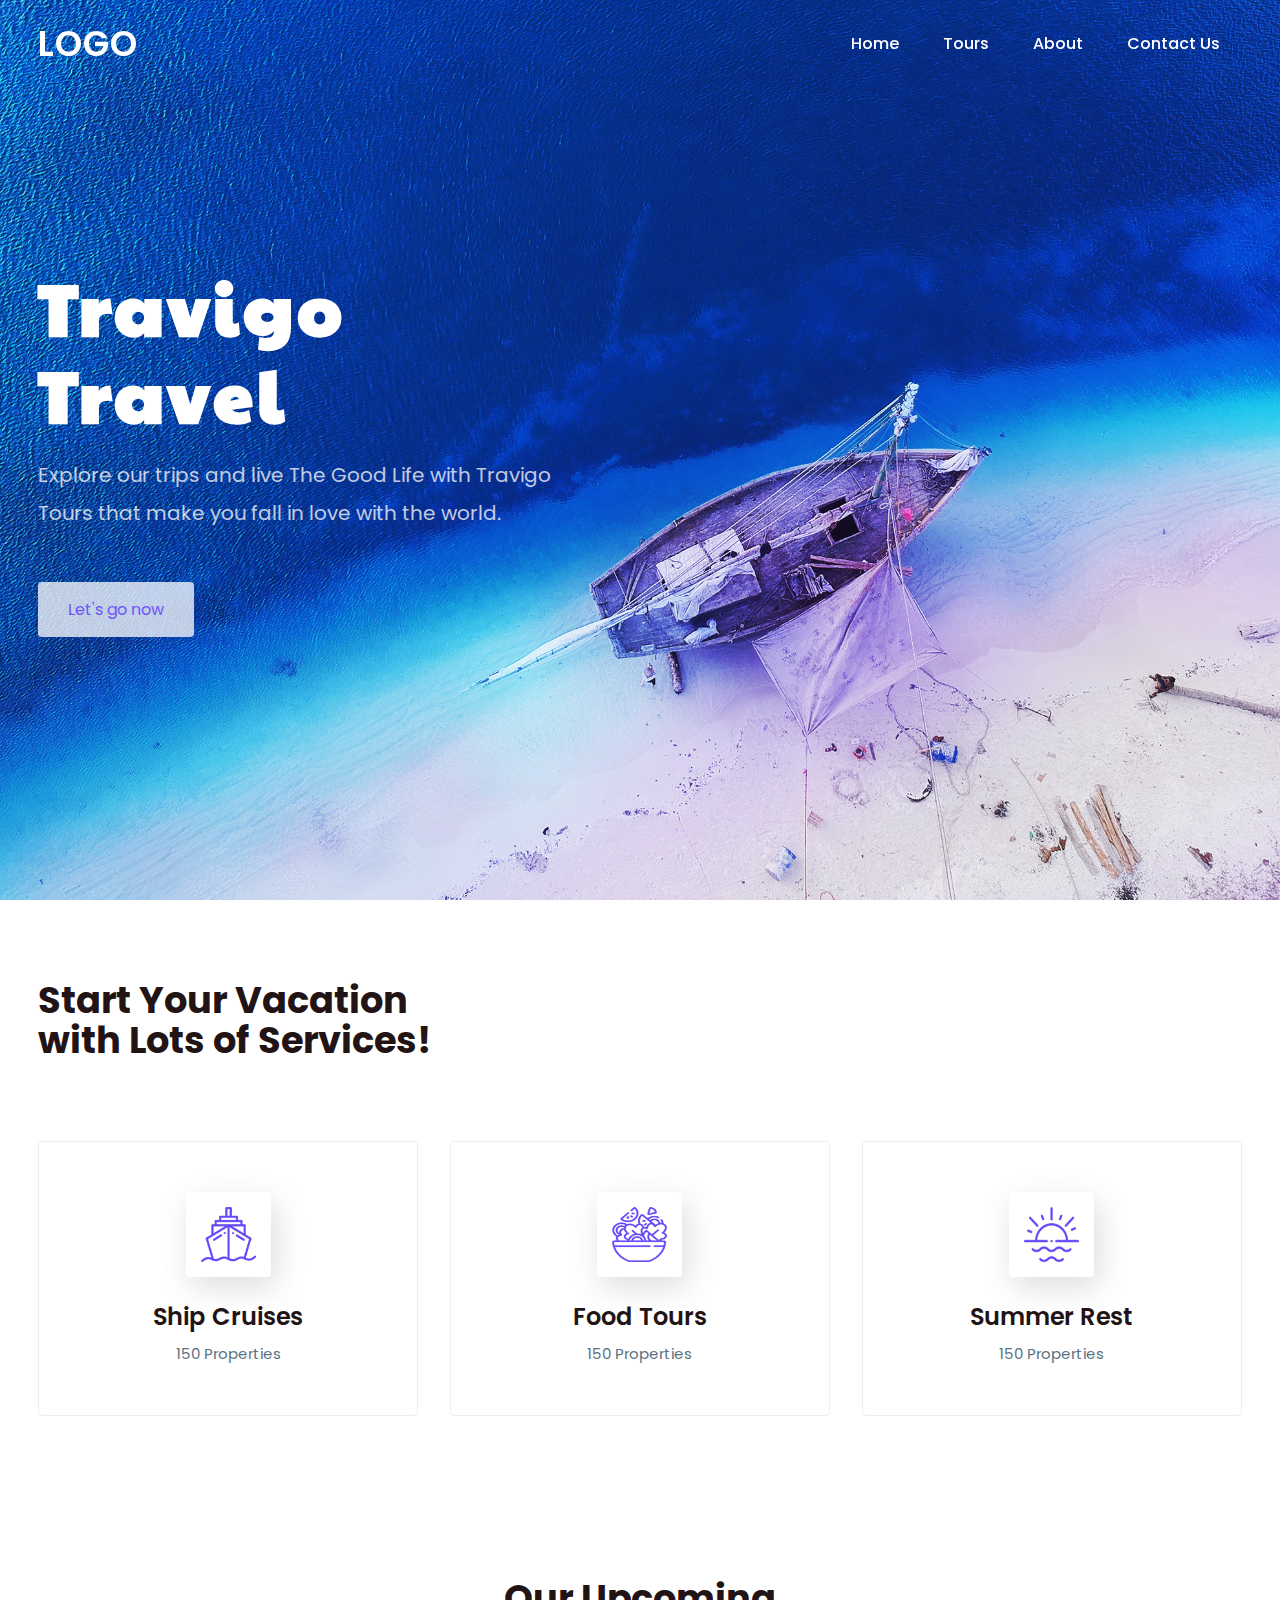
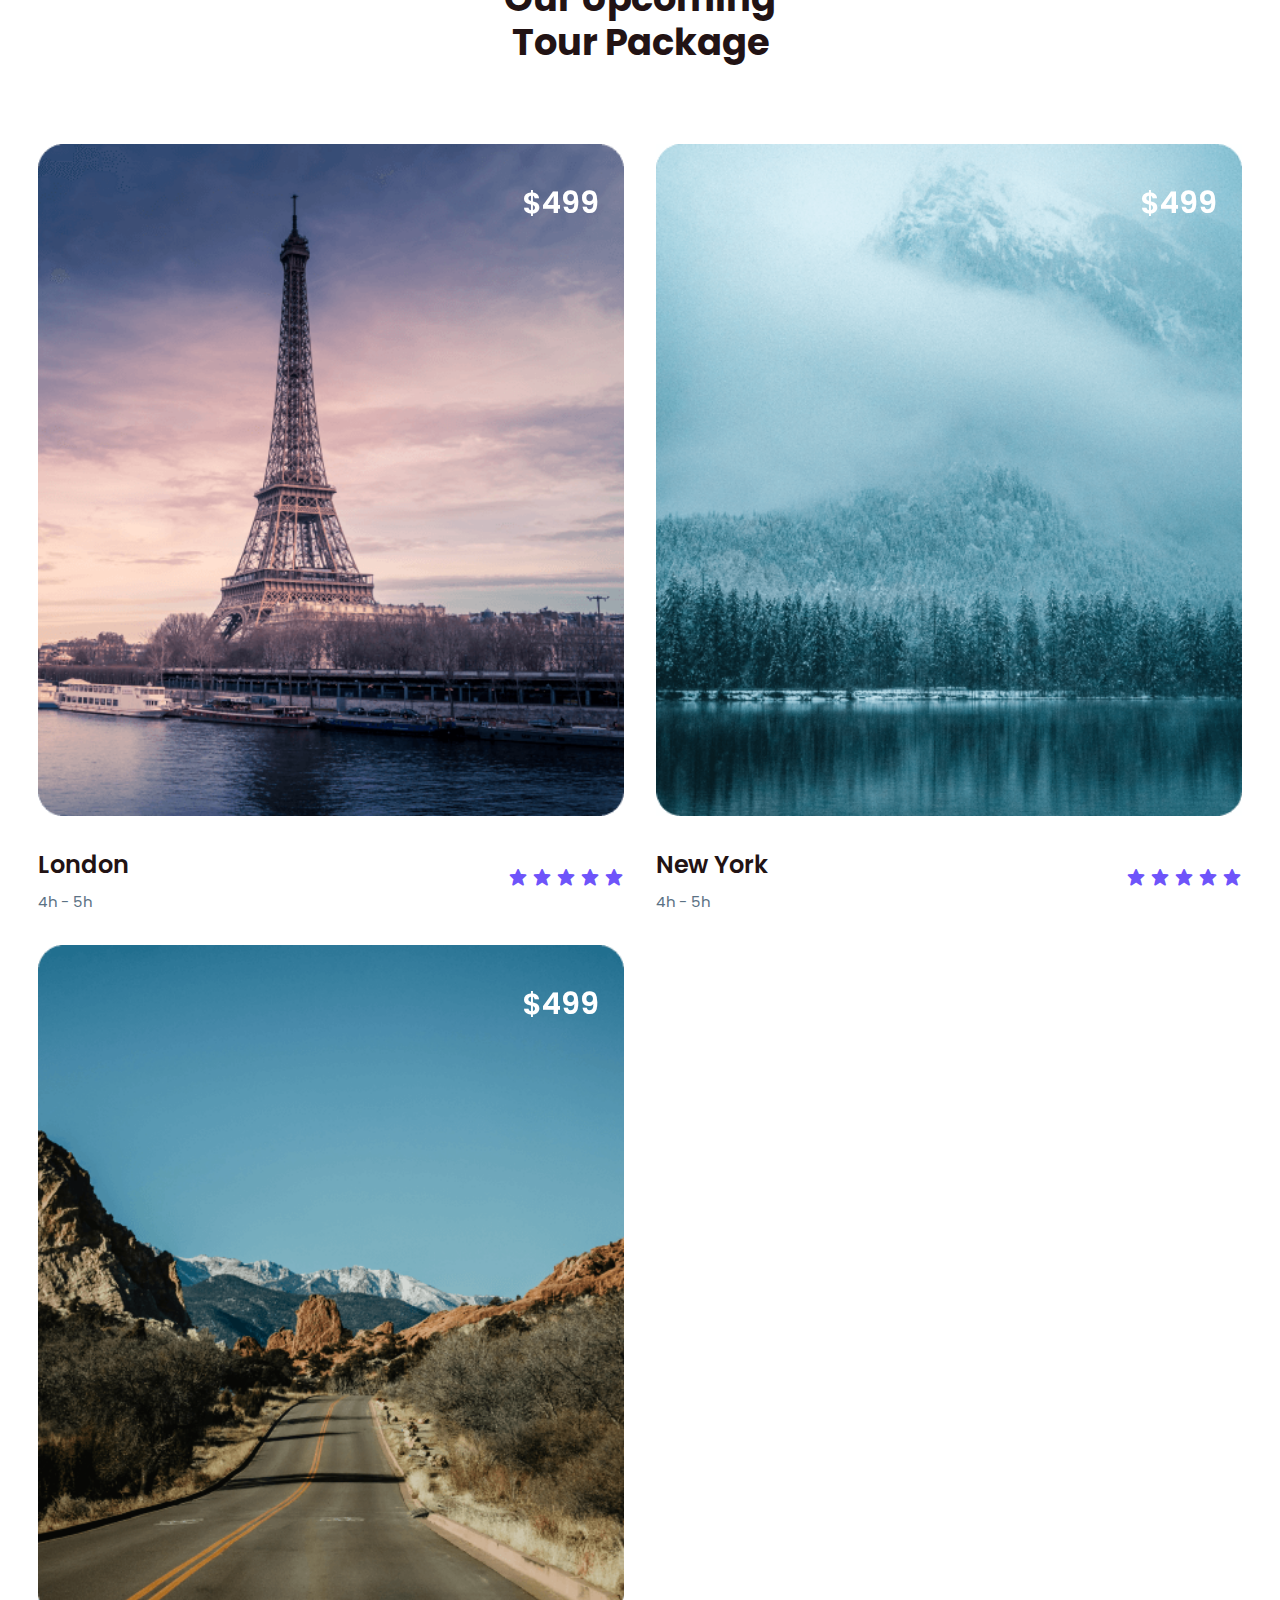
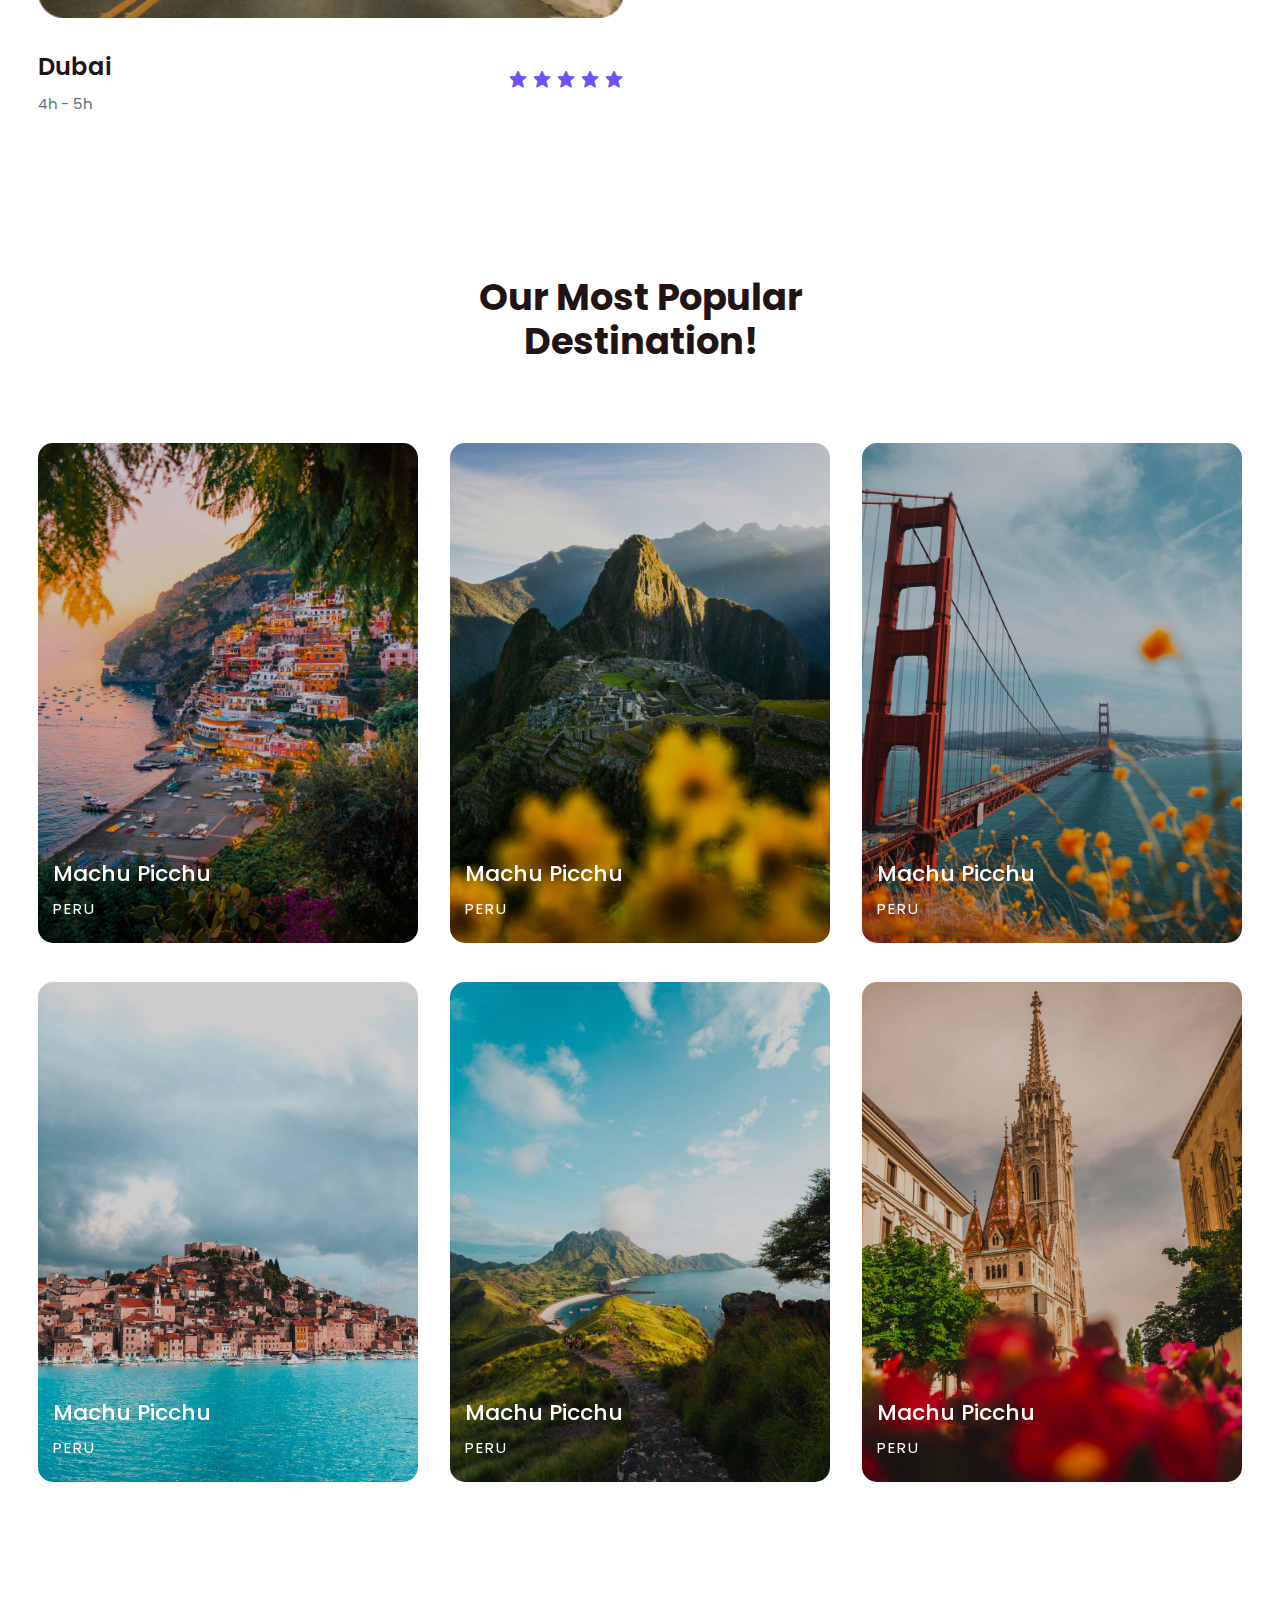
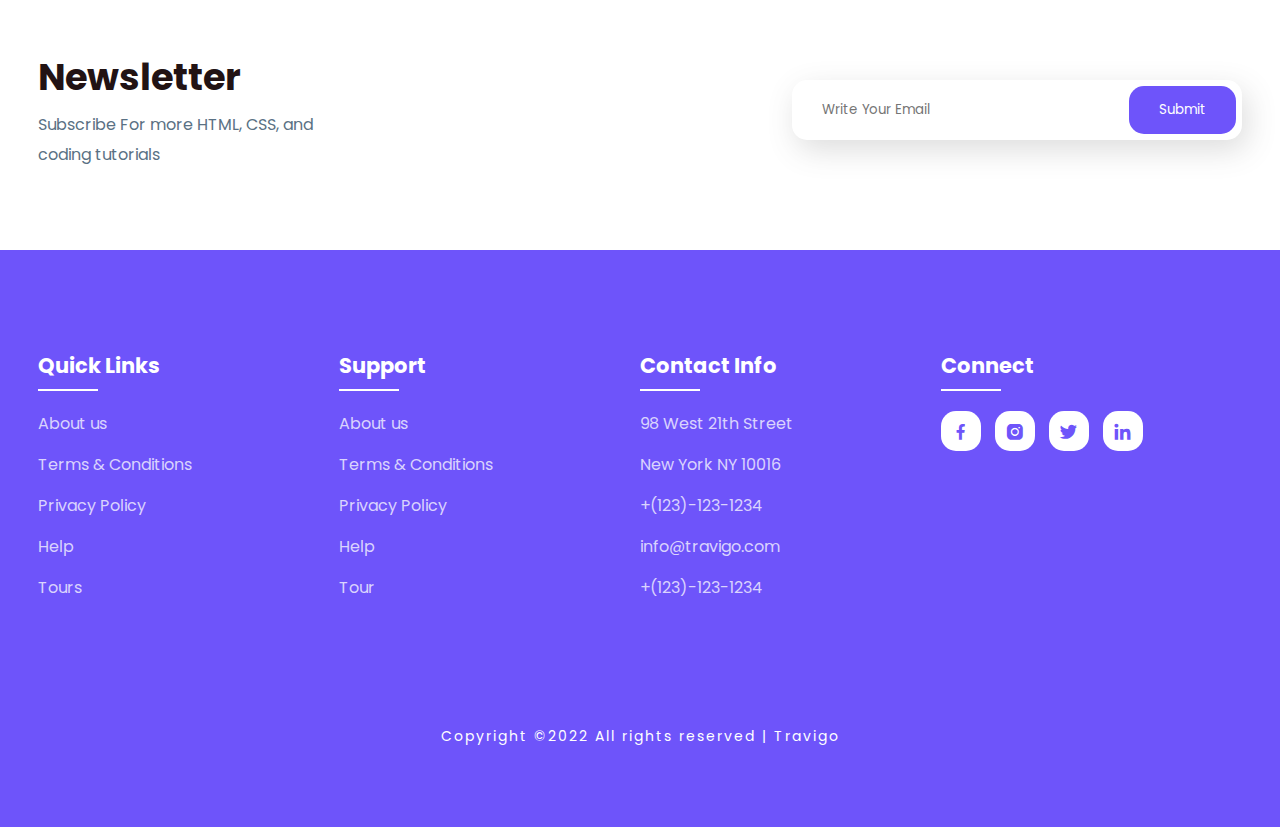
==== site_web_voyage/index.html @ d286b7b3 "first commit" ====
<!DOCTYPE html>
<html>
<head>
	<meta charset="utf-8">
	<meta name="viewport" content="width=device-width, initial-scale=1">
	<title>Travigo - Travel for everyone</title>
	<link rel="stylesheet" type="text/css" href="css/style.css">

	<link rel="stylesheet"
  href="https://unpkg.com/boxicons@latest/css/boxicons.min.css">

  <link rel="preconnect" href="https://fonts.googleapis.com">
  <link rel="preconnect" href="https://fonts.gstatic.com" crossorigin>
  <link href="https://fonts.googleapis.com/css2?family=Paytone+One&family=Poppins:wght@100;200;300;400;500;600;700;800;900&display=swap" rel="stylesheet">

</head>
<body>
	<!--header--->
	<header>
		<a href="#" class="logo">LOGO</a>
		<div class="bx bx-menu" id="menu-icon"></div>

		<ul class="navbar">
			<li><a href="index.html">Home</a></li>
			<li><a href="tours.html">Tours</a></li>
			<li><a href="about.html">About</a></li>
			<li><a href="">Contact Us</a></li>
		</ul>
	</header>

	<!--Home section--->
	<section class="home" id="home">
		<div class="home-text">
			<h1>Travigo <br> Travel</h1>
			<p>Explore our trips and live The Good Life with Travigo <br> Tours that make you fall in love with the world.</p>
			<a href="#" class="home-btn">Let's go now</a>
		</div>
	</section>

	<!--container--->
	<section class="container">
		<div class="text">
			<h2>Start Your Vacation <br> with Lots of Services!</h2>
		</div>

		<div class="row-items">
			<div class="container-box">
				<div class="container-img">
					<img src="img/trip1.png">
				</div>
				<h4>Ship Cruises</h4>
				<p>150 Properties</p>
			</div>

			<div class="container-box">
				<div class="container-img">
					<img src="img/trip2.png">
				</div>
				<h4>Food Tours</h4>
				<p>150 Properties</p>
			</div>

			<div class="container-box">
				<div class="container-img">
					<img src="img/trip3.png">
				</div>
				<h4>Summer Rest</h4>
				<p>150 Properties</p>
			</div>

		</div>
	</section>

	<!--Package section--->
	<section class="package" id="package">
		<div class="title">
			<h2>Our Upcoming <br> Tour Package</h2>
		</div>

		<div class="package-content">
			<div class="box">
				<div class="thum">
					<img src="img/img1.png">
					<h3>$499</h3>
				</div>

				<div class="dest-content">
					<div class="location">
						<h4>London</h4>
						<p>4h - 5h</p>
					</div>
					<div class="stars">
						<a href="#"><i class='bx bxs-star'></i></a>
						<a href="#"><i class='bx bxs-star'></i></a>
						<a href="#"><i class='bx bxs-star'></i></a>
						<a href="#"><i class='bx bxs-star'></i></a>
						<a href="#"><i class='bx bxs-star'></i></a>
					</div>
				</div>
			</div>

			<div class="box">
				<div class="thum">
					<img src="img/img2.png">
					<h3>$499</h3>
				</div>

				<div class="dest-content">
					<div class="location">
						<h4>New York</h4>
						<p>4h - 5h</p>
					</div>
					<div class="stars">
						<a href="#"><i class='bx bxs-star'></i></a>
						<a href="#"><i class='bx bxs-star'></i></a>
						<a href="#"><i class='bx bxs-star'></i></a>
						<a href="#"><i class='bx bxs-star'></i></a>
						<a href="#"><i class='bx bxs-star'></i></a>
					</div>
				</div>
			</div>

			<div class="box">
				<div class="thum">
					<img src="img/img3.png">
					<h3>$499</h3>
				</div>

				<div class="dest-content">
					<div class="location">
						<h4>Dubai</h4>
						<p>4h - 5h</p>
					</div>
					<div class="stars">
						<a href="#"><i class='bx bxs-star'></i></a>
						<a href="#"><i class='bx bxs-star'></i></a>
						<a href="#"><i class='bx bxs-star'></i></a>
						<a href="#"><i class='bx bxs-star'></i></a>
						<a href="#"><i class='bx bxs-star'></i></a>
					</div>
				</div>
			</div>

		</div>
	</section>

	<!--destination section--->
	<section class="destination" id="destination">
		<div class="title">
			<h2>Our Most Popular <br> Destination!</h2>
		</div>

		<div class="destination-content">
			<div class="col-content">
				<img src="img/img-1.jpg">
				<h5>Machu Picchu</h5>
				<p>PERU</p>
			</div>

			<div class="col-content">
				<img src="img/img-2.jpg">
				<h5>Machu Picchu</h5>
				<p>PERU</p>
			</div>

			<div class="col-content">
				<img src="img/img-3.jpg">
				<h5>Machu Picchu</h5>
				<p>PERU</p>
			</div>

			<div class="col-content">
				<img src="img/img-4.jpg">
				<h5>Machu Picchu</h5>
				<p>PERU</p>
			</div>

			<div class="col-content">
				<img src="img/img-5.jpg">
				<h5>Machu Picchu</h5>
				<p>PERU</p>
			</div>

			<div class="col-content">
				<img src="img/img-6.jpg">
				<h5>Machu Picchu</h5>
				<p>PERU</p>
			</div>

		</div>
	</section>

	<!--Newsletter--->
	<section class="newsletter">
		<div class="news-text">
			<h2>Newsletter</h2>
			<p>Subscribe For more HTML, CSS, and <br> coding tutorials</p>
		</div>

		<div class="send">
			<form>
				<input type="email" placeholder="Write Your Email" required>
				<input type="submit" value="Submit">
			</form>
		</div>
	</section>

	<!--footer--->
	<section id="contact">
		<div class="footer">
			<div class="main">
				<div class="list">
					<h4>Quick Links</h4>
					<ul>
						<li><a href="#">About us</a></li>
						<li><a href="#">Terms & Conditions</a></li>
						<li><a href="#">Privacy Policy</a></li>
						<li><a href="#">Help</a></li>
						<li><a href="#">Tours</a></li>
					</ul>
				</div>

				<div class="list">
					<h4>Support</h4>
					<ul>
						<li><a href="#">About us</a></li>
						<li><a href="#">Terms & Conditions</a></li>
						<li><a href="#">Privacy Policy</a></li>
						<li><a href="#">Help</a></li>
						<li><a href="#">Tour</a></li>
					</ul>
				</div>

				<div class="list">
					<h4>Contact Info</h4>
					<ul>
						<li><a href="#">98 West 21th Street</a></li>
						<li><a href="#">New York NY 10016</a></li>
						<li><a href="#">+(123)-123-1234</a></li>
						<li><a href="#">info@travigo.com</a></li>
						<li><a href="#">+(123)-123-1234</a></li>
					</ul>
				</div>

				<div class="list">
					<h4>Connect</h4>
					<div class="social">
						<a href="#"><i class='bx bxl-facebook' ></i></a>
						<a href="#"><i class='bx bxl-instagram-alt' ></i></a>
						<a href="#"><i class='bx bxl-twitter' ></i></a>
						<a href="#"><i class='bx bxl-linkedin' ></i></a>
					</div>
				</div>
			</div>
		</div>

		<div class="end-text">
			<p>Copyright ©2022 All rights reserved | Travigo</p>
		</div>
	</section>

	<!--link to js--->
	<script type="text/javascript" src="js/script.js"></script>

</body>
</html>
---- site_web_voyage/css/style.css ----
*{
	padding: 0;
	margin: 0;
	box-sizing: border-box;
	font-family: 'Poppins', sans-serif;
	text-decoration: none;
	list-style: none;
	scroll-behavior: smooth;
}
:root{
	--bg-color: #fff;
	--text-color: #221314;
	--second-color: #5a7184;
	--main-color: #6e54fa;
	--big-font: 6rem;
	--h2-font: 3rem;
	--p-font: 1.1rem;
}
body{
	background: var(--bg-color);
	color: var(--text-color);
}

header{
	position: fixed;
	top: 0;
	right: 0;
	width: 100%;
	z-index: 1000;
	display: flex;
	align-items: center;
	justify-content: space-between;
	background: transparent;
	padding: 30px 18%;
	transition: ease .40s;
}
.logo{
	font-size: 35px;
	font-weight: 600;
	letter-spacing: 1px;
	color: var(--bg-color);
}
.navbar{
	display: flex;
}
.navbar a{
	color: var(--bg-color);
	font-size: var(--p-font);
	font-weight: 500;
	padding: 10px 22px;
	border-radius: 4px;
	transition: ease .40s;
}
.navbar a:hover{
	background: var(--bg-color);
	color: var(--text-color);
	box-shadow: 5px 10px 30px rgb(85 85 85 / 20%);
	border-radius: 4px;
}
#menu-icon{
	color: var(--bg-color);
	font-size: 35px;
	z-index: 10001;
	cursor: pointer;
	display: none;
}

section{
	padding: 80px 18%;
}
.home{
	position: relative;
	width: 100%;
	height: 100vh;
	background: url(../img/background.jpg);
	background-size: cover;
	background-position: center;
	display: grid;
	grid-template-columns: repeat(1, 1fr);
	align-items: center;
}
.home-text h1{
	font-size: var(--big-font);
	line-height: 1.2;
	color: var(--bg-color);
	font-family: 'Paytone One', sans-serif;
	letter-spacing: 4px;
	margin-bottom: 20px;
}
.home-text p{
	color: #ffffffbf;
	font-size: 20px;
	font-weight: 400;
	line-height: 38px;
	margin-bottom: 50px;
}
.home-btn{
	display: inline-block;
	font-size: 16px;
	padding: 15px 30px;
	background: #ffffffbf;
	color: var(--main-color);
	border-radius: 4px;
	transition: ease .40s;
}
.home-btn:hover{
	background: var(--bg-color);
	transform: scale(1.1);
}
header.sticky{
	background: var(--bg-color);
	padding: 10px 18%;
	box-shadow: rgba(33,35,38, 0.1) 0px 10px 10px -10px;
}
.sticky .logo{
	color: var(--text-color);
}
.sticky .navbar a{
	color: var(--text-color);
} 

.text h2{
	font-size: var(--h2-font);
	line-height: 1.1;
}
.row-items{
	display: grid;
	grid-template-columns: repeat(auto-fit, minmax(250px, auto));
	grid-gap: 2rem;
	align-items: center;
	text-align: center;
	margin-top: 5rem;
}
.container-box{
	background: var(--bg-color);
	border: 1px solid #f0eded;
	padding: 50px 10px;
	border-radius: 4px;
	transition: all 1s ease 0s;
	cursor: pointer;
}
.container-img img{
	height: 85px;
	width: 85px;
	padding: 15px;
	background: var(--bg-color);
	box-shadow: 5px 10px 30px rgb(85 85 85 / 20%);
	border-radius: 4px;
	margin-bottom: 15px;
	cursor: pointer;
}
.container-img-b img{
	width: 100%;
	background: var(--bg-color);
	box-shadow: 5px 10px 30px rgb(85 85 85 / 20%);
	border-radius: 4px;
	margin-bottom: 15px;
	cursor: pointer;
}
.container-box h4{
	font-size: 24px;
	font-weight: 600;
	margin-bottom: 8px;
}
.container-box p{
	font-size: 15px;
	color: var(--second-color);
}
.container-box:hover{
	box-shadow: 5px 30px 56.1276px rgb(55 55 55 / 12%);
	border: 1px solid transparent;
	transform: translateY(-3px);
}

.title{
	text-align: center;
}
.title h2{
	font-size: var(--h2-font);
	line-height: 1.2;
}
.package-content{
	display: grid;
	grid-template-columns: repeat(auto-fit, minmax(400px, auto));
	grid-gap: 2rem;
	align-items: center;
	margin-top: 5rem;
}

.thum{
	position: relative;
	transition: all .3s cubic-bezier(.445,.05,.55,.95);
	will-change: filter;
	cursor: pointer;
}
.thum img{
	width: 100%;
	height: auto;
}
.thum h3{
	position: absolute;
	font-size: 30px;
	font-weight: 600;
	text-align: right;
	color: var(--bg-color);
	top: 36px;
	right: 25px;
}
.thum h3.tours{

	color: black;

}
.dest-content{
	display: flex;
	flex-wrap: wrap;
	align-items: center;
	justify-content: space-between;
	padding-top: 24px;
}
.stars i{
	color: var(--main-color);
	font-size: 20px;
}
.location h4{
	font-size: 24px;
	font-weight: 600;
	margin-bottom: 8px;
}
.location p{
	font-size: 15px;
	color: var(--second-color);
}
.thum:hover{
	filter: brightness(100%) hue-rotate(45deg);
	transform: scale(1.04);
}

.destination-content{
	display: grid;
	grid-template-columns: repeat(auto-fit, minmax(340px, auto));
	grid-gap: 2rem;
	align-items: center;
	margin-top: 5rem;
}
.col-content, .blog-content{
	position: relative;
}
.col-content img, .blog-content img{
	width: 100%;
	height: 500px;
	object-fit: cover;
	border-radius: 15px;
	filter: brightness(80%);
	transition: all .3s cubic-bezier(.495,.05,.55,.95);
	will-change: filter;
}
.col-content h5{
	position: absolute;
	font-size: 22px;
	font-weight: 500;
	color: var(--bg-color);
	left: 15px;
	bottom: 60px;
}
.blog-content h5{
	position: absolute;
	font-size: 22px;
	font-weight: 500;
	color: var(--bg-color);
	left: 15px;
	bottom: 100px;
}
.col-content p, .blog-content p{
	position: absolute;
	font-size: 15px;
	color: var(--bg-color);
	left: 15px;
	bottom: 30px;
	letter-spacing: 2px;
}
.col-content img:hover{
	filter: brightness(100%) hue-rotate(45deg);
	transform: scale(1.04);
	cursor: pointer;
}
.blog-content img:hover{
	-webkit-filter: brightness(30%);
    -webkit-transition: all 1s ease;
    -moz-transition: all 1s ease;
    -o-transition: all 1s ease;
    -ms-transition: all 1s ease;
    transition: all 1s ease;
	cursor: pointer;
}

.newsletter{
	display: flex;
	flex-wrap: wrap;
	align-items: center;
	justify-content: space-between;
	grid-gap: 3rem;
}
.news-text h2{
	font-size: var(--h2-font);
	margin-bottom: 5px;
}
.news-text p{
	font-size: var(--p-font);
	color: var(--second-color);
	line-height: 30px;
}
.newsletter form{
	max-width: 100%;
	width: 450px;
	position: relative;
}
.newsletter form input:first-child{
	display: inline-block;
	width: 100%;
	padding: 20px 150px 20px 30px;
	box-shadow: 5px 10px 30px rgb(85 85 85 / 20%);
	outline: none;
	border: none;
	border-radius: 15px;
}
.newsletter form input:last-child{
	display: inline-block;
	position: absolute;
	outline: none;
	border: none;
	padding: 14px 30px;
	border-radius: 15px;
	background: var(--main-color);
	color: var(--bg-color);
	top: 6px;
	right: 6px;
	cursor: pointer;
}

#contact{
	background: var(--main-color);
}
.main{
	display: flex;
	flex-wrap: wrap;
}
.footer{
	padding: 20px 0;
}
.list{
	width: 25%;
}
.list h4{
	font-size: 21px;
	color: var(--bg-color);
	margin-bottom: 30px;
	position: relative;
}
.list h4::before{
	content: "";
	position: absolute;
	height: 2px;
	width: 60px;
	left: 0;
	bottom: -10px;
	background: var(--bg-color);
}
.list ul li:not(last-child) {
	margin-bottom: 16px;
}
.list ul li a{
	color: #ffffffbf;
	font-size: var(--p-font);
	display: block;
	transition: .3s;
}
.list ul li a:hover{
	color: var(--bg-color);
	transform: translateX(14px);
}
.list .social a{
	height: 40px;
	width: 40px;
	background: var(--bg-color);
	color: var(--main-color);
	display: inline-flex;
	align-items: center;
	justify-content: center;
	font-size: 21px;
	border-radius: 15px;
	transition: .3s;
	margin-right: 10px;
}
.list .social a:hover{
	transform: scale(1.1);
}
.end-text{
	text-align: center;
	padding-top: 90px;
}
.end-text p{
	color: var(--bg-color);
	font-size: 14px;
	letter-spacing: 2px;
}

@media (max-width: 1400px){
	header{
		padding: 17px 3%;
		transition: .2s;
	}
	header.sticky{
		padding: 10px 3%;
		transition: .2s;
	}
	section{
		padding: 80px 3%;
		transition: .2s;
	}
	:root{
		--big-font: 4.5rem;
	  --h2-font: 2.3rem;
	  --p-font: 1rem;
	  transition: .2s;
	}
}

@media (max-width: 1040px){
	#menu-icon{
		display: block;
	}
	.stick #menu-icon{
		color: var(--text-color);
	}
	.home{
		height: 88vh;
	}
	.navbar{
		position: absolute;
		top: 0;
		right: -100%;
		width: 270px;
		height: 120vh;
		background: #1067cc;
		display: flex;
		flex-direction: column;
		align-items: center;
		padding: 150px 30px;
		transition: 0.5s all;
	}
	.navbar a{
		display: block;
		margin: 1.2rem 0;
	}
	.sticky .navbar a{
		color: var(--bg-color);
	}
	.navbar a:hover{
		color: var(--text-color);
	}
	.open{
		right: 0;
	}
	.list{
		width: 50%;
		margin-bottom: 12px;
	}
}

@media (max-width: 575px){
	.list{
		width: 100%;
	}
	.newsletter form{
		width: 350px;
	}
	:root{
		--big-font: 3.8rem;
	  --h2-font: 1.8rem;
	  transition: .2s;
	}
	.text{
		text-align: center;
	}
	.home{
		height: 85vh;
		transition: .2s;
	}
}
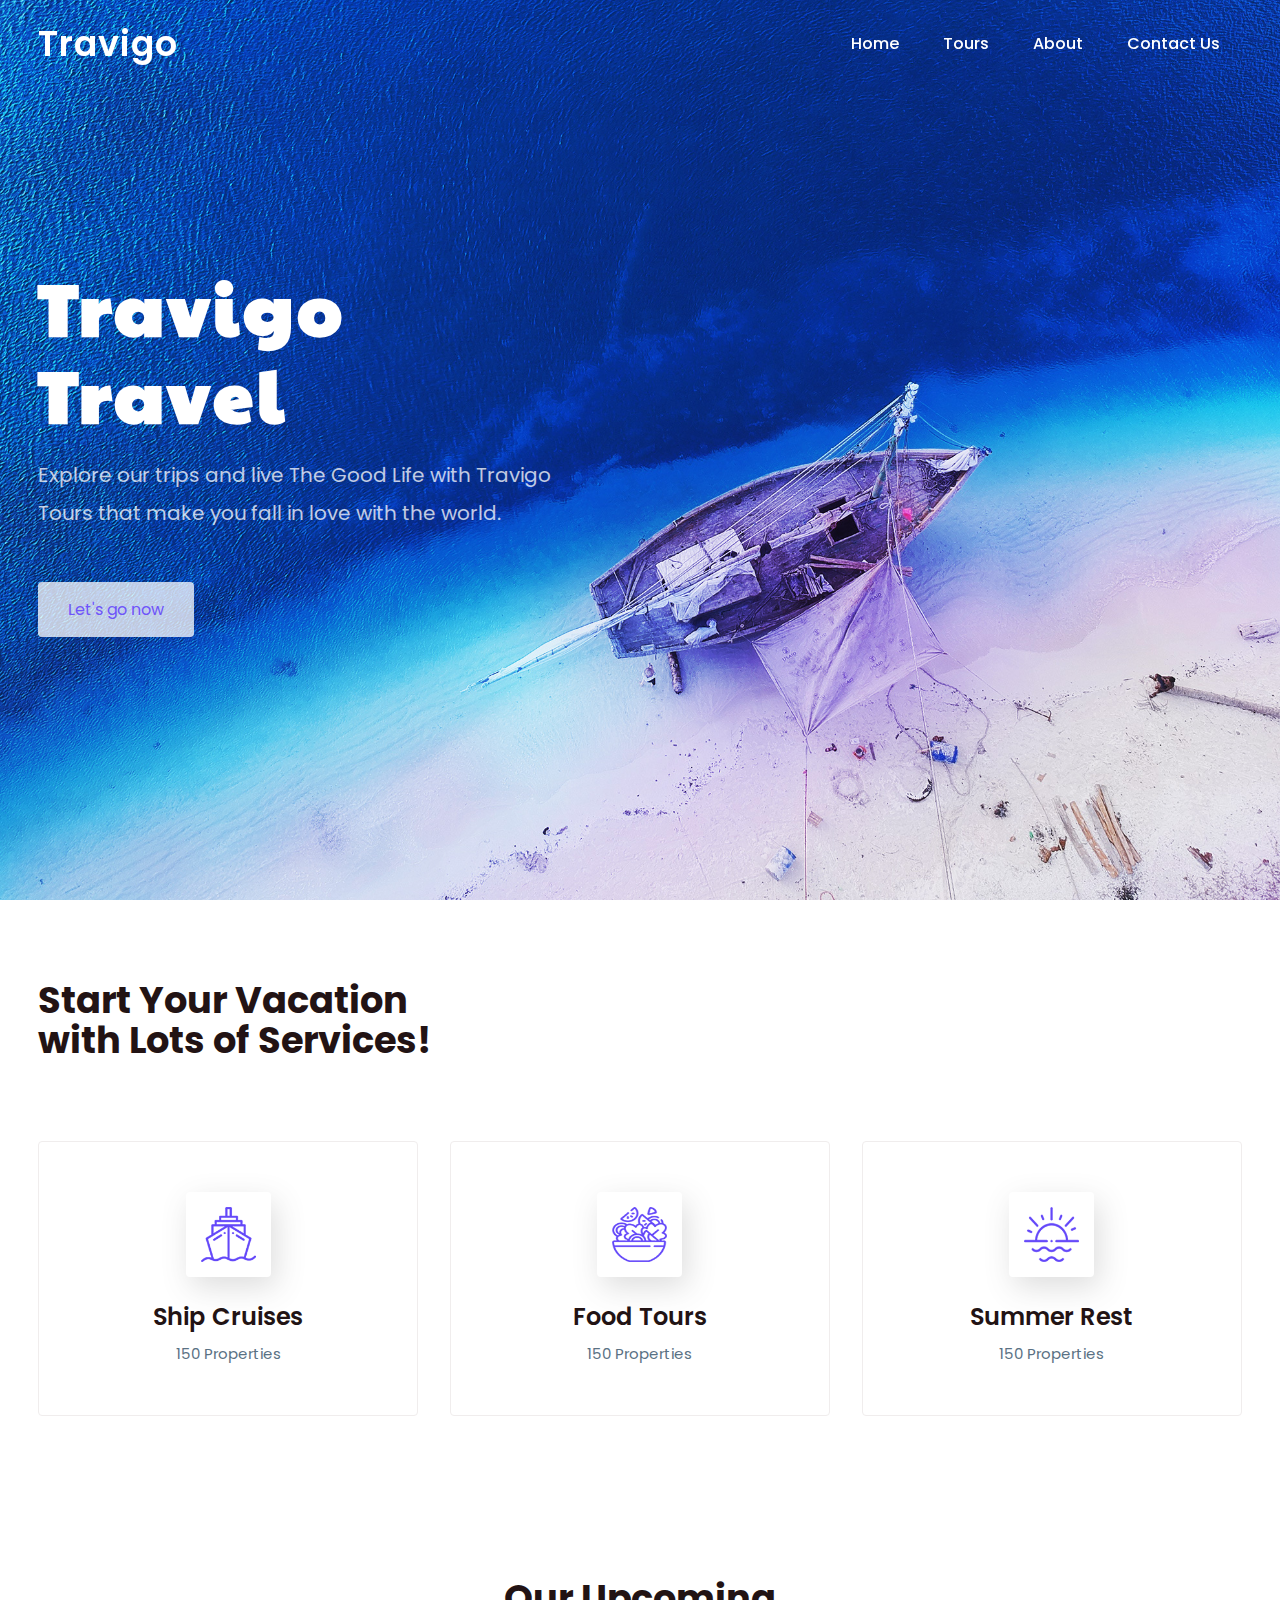
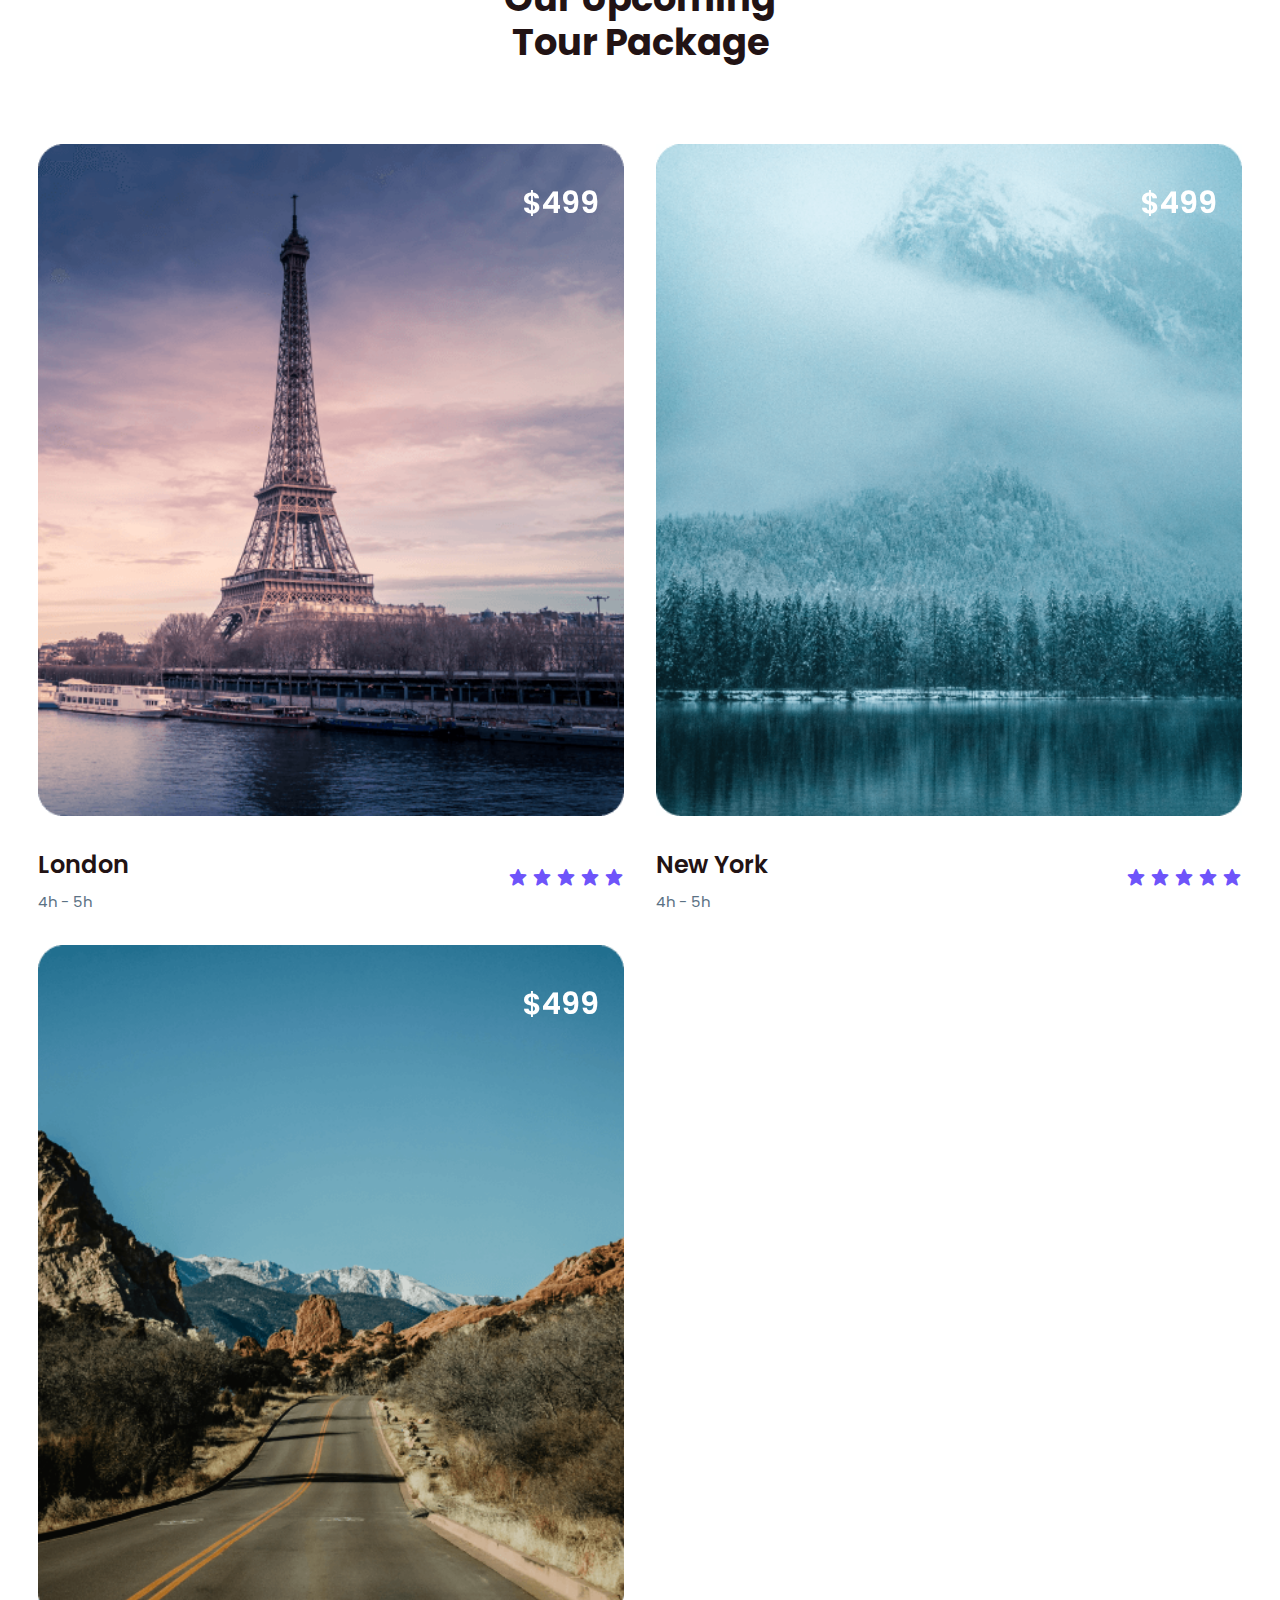
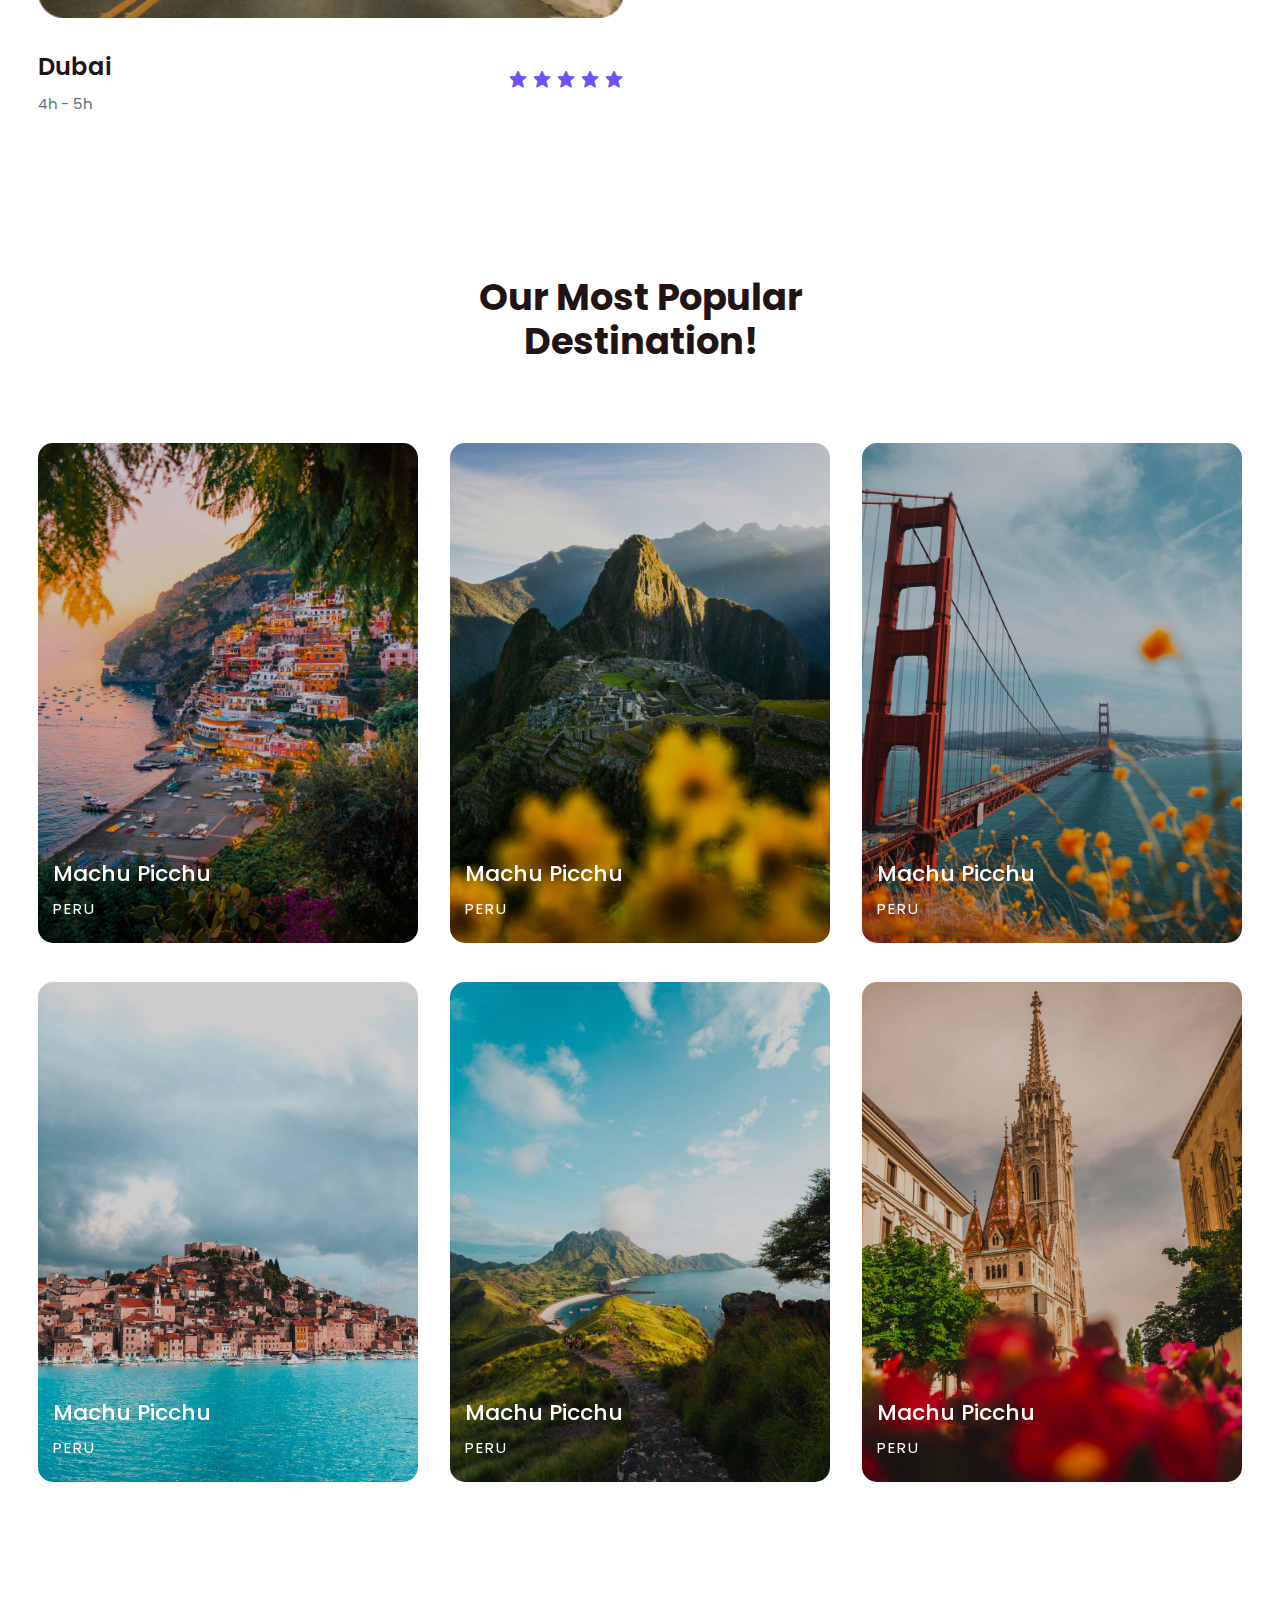
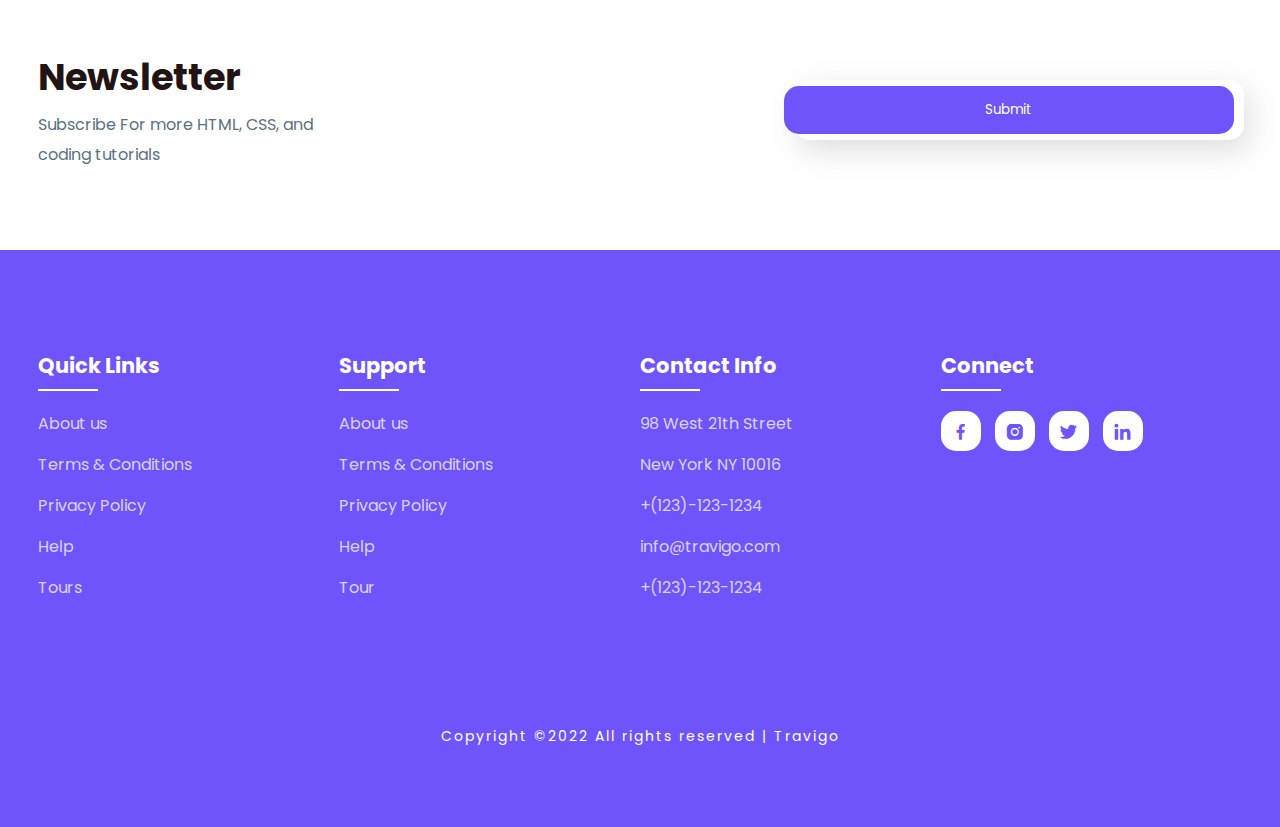
==== commit 5ffa2680: "added contact.html" ====
--- a/site_web_voyage/index.html
+++ b/site_web_voyage/index.html
@@ -17,14 +17,14 @@
 <body>
 	<!--header--->
 	<header>
-		<a href="#" class="logo">LOGO</a>
+		<a href="#" class="logo">Travigo</a>
 		<div class="bx bx-menu" id="menu-icon"></div>
 
 		<ul class="navbar">
 			<li><a href="index.html">Home</a></li>
 			<li><a href="tours.html">Tours</a></li>
 			<li><a href="about.html">About</a></li>
-			<li><a href="">Contact Us</a></li>
+			<li><a href="contact.html">Contact Us</a></li>
 		</ul>
 	</header>
 
--- a/site_web_voyage/css/style.css
+++ b/site_web_voyage/css/style.css
@@ -404,7 +404,37 @@
 	font-size: 14px;
 	letter-spacing: 2px;
 }
-
+/*----------------------------------------------------------------------------------------------------------------------------------------------------------------------*/
+body#toursid{
+	background-image: url(../img/sea.jpg);
+
+}
+body#contactid{
+	background-image: url(../img/sea.jpg);
+}
+.contact{
+	text-align: center;
+	
+	
+}
+input,
+textarea{
+	width:100%;
+	padding:10px 20px;
+	margin:5px 2px;
+	border: 2px solid rgb(15, 4, 60);
+    border-radius: 4px;
+	background:transparent;
+	outline:none;
+}
+textarea{
+	height:150px;
+	resize: none;
+
+}
+label{
+	margin:5px 2px;
+}
 @media (max-width: 1400px){
 	header{
 		padding: 17px 3%;
